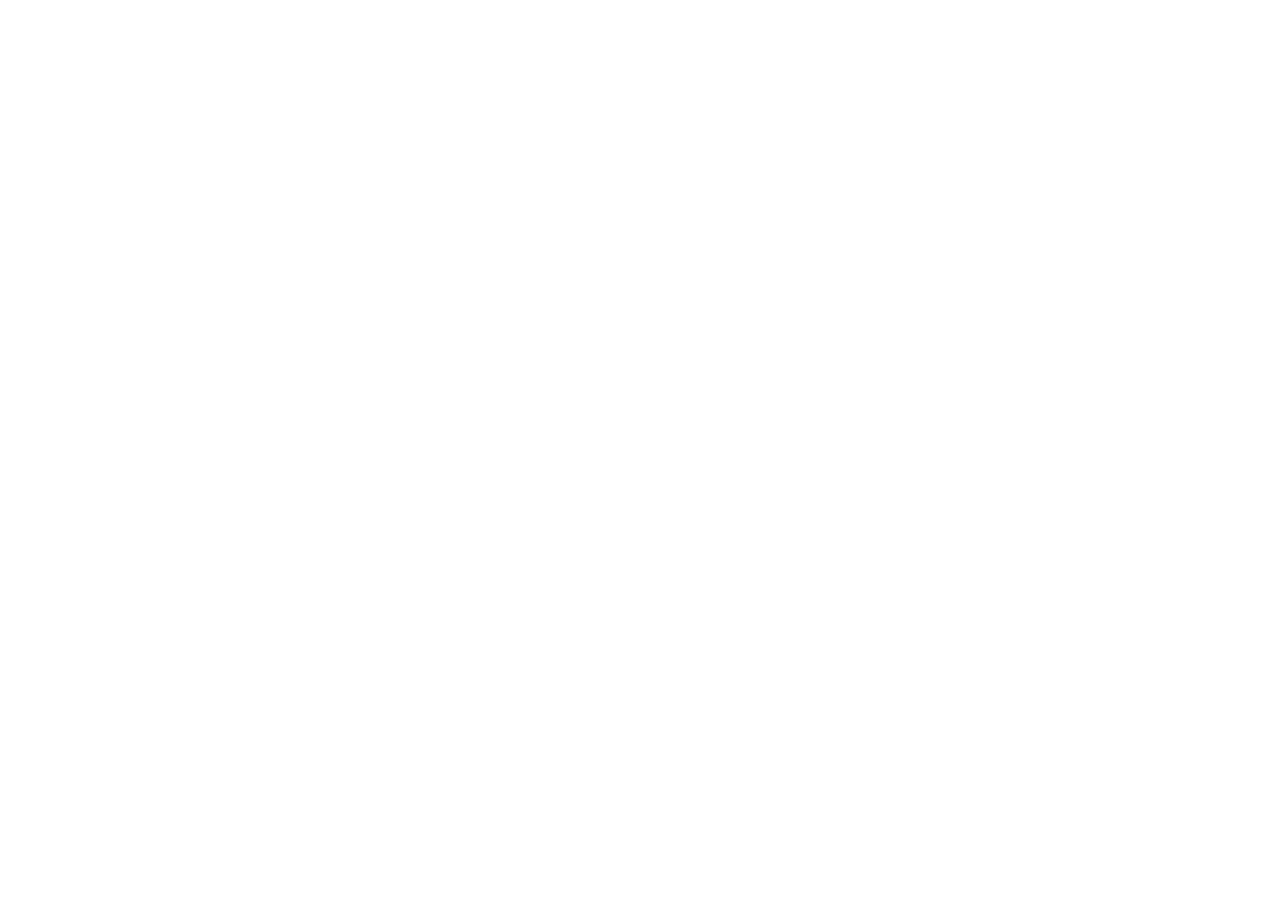
==== about.html @ e5f5d068 "Completed Index Page Design" ====
<!DOCTYPE html>
<html lang="en">
<head>
    <meta charset="UTF-8">
    <meta http-equiv="X-UA-Compatible" content="IE=edge">
    <meta name="viewport" content="width=device-width, initial-scale=1.0">
    <title>About Us</title>
</head>
<body>
    
</body>
</html>
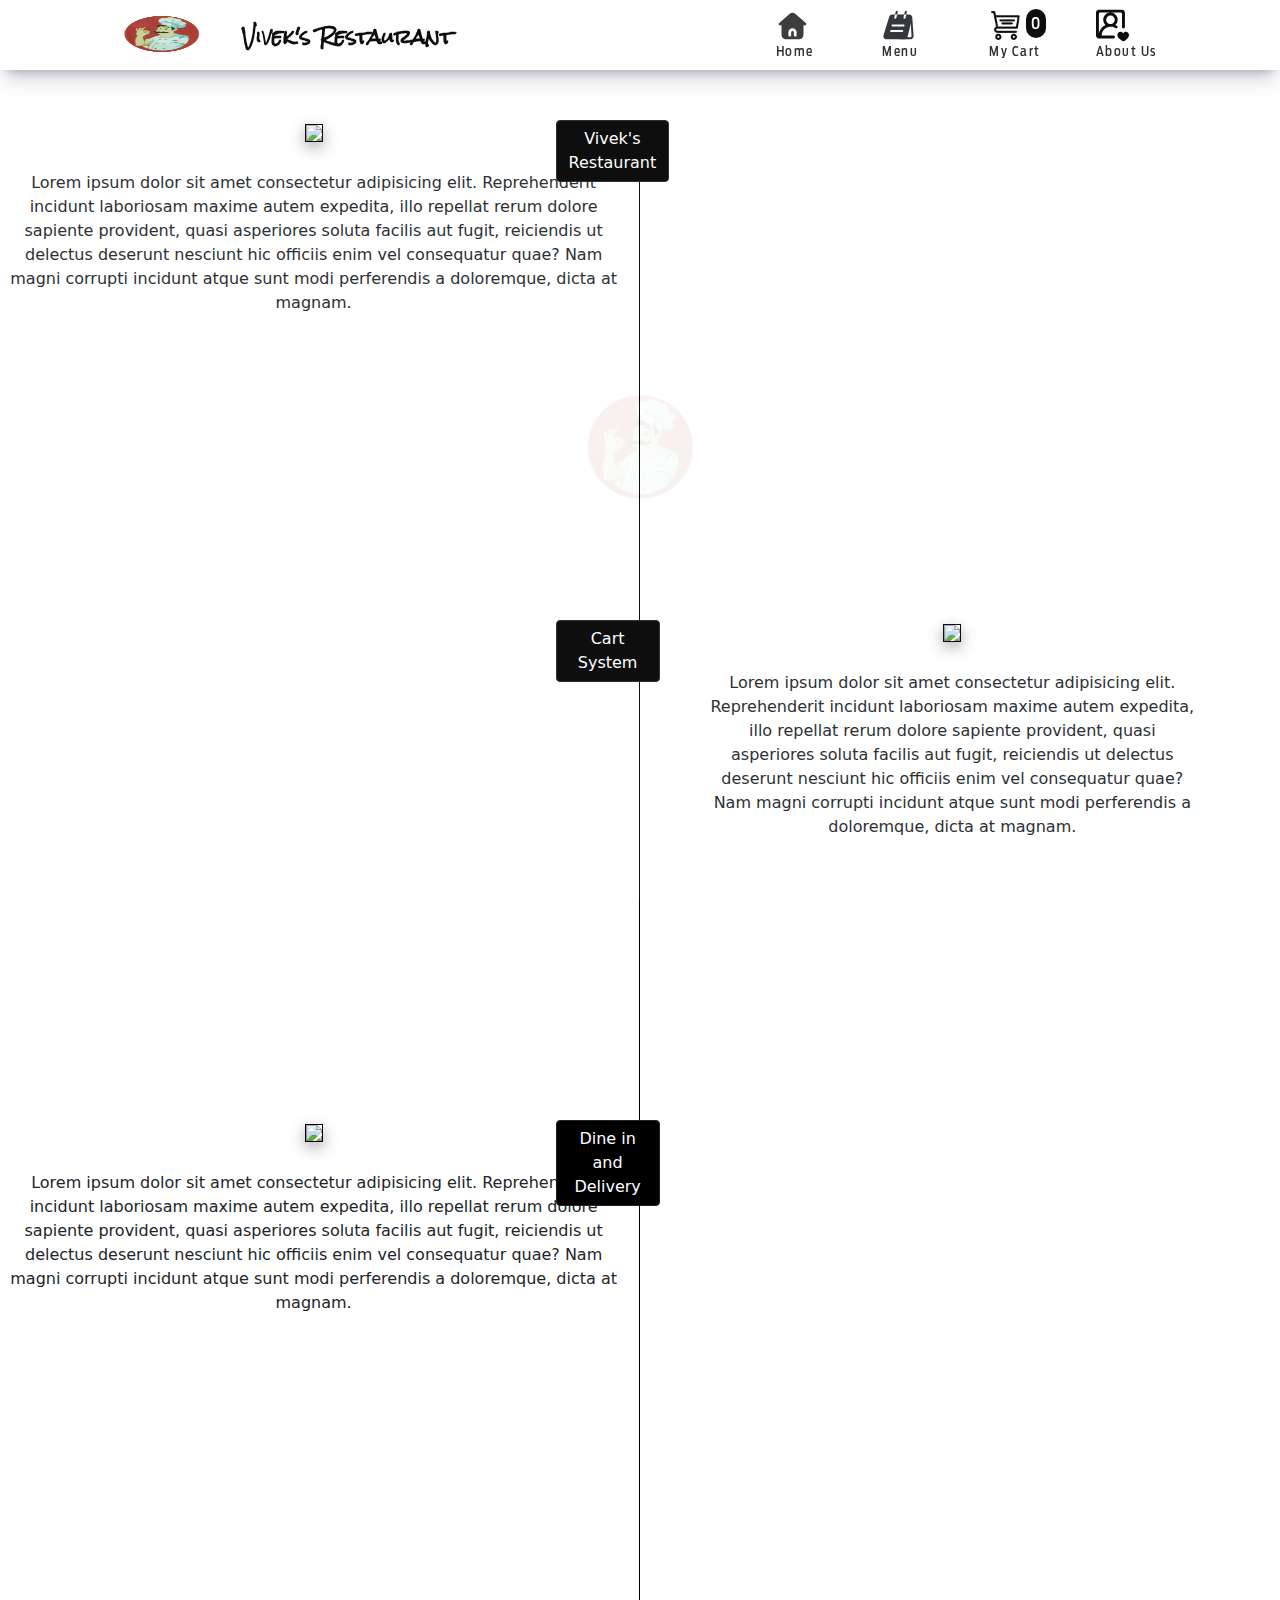
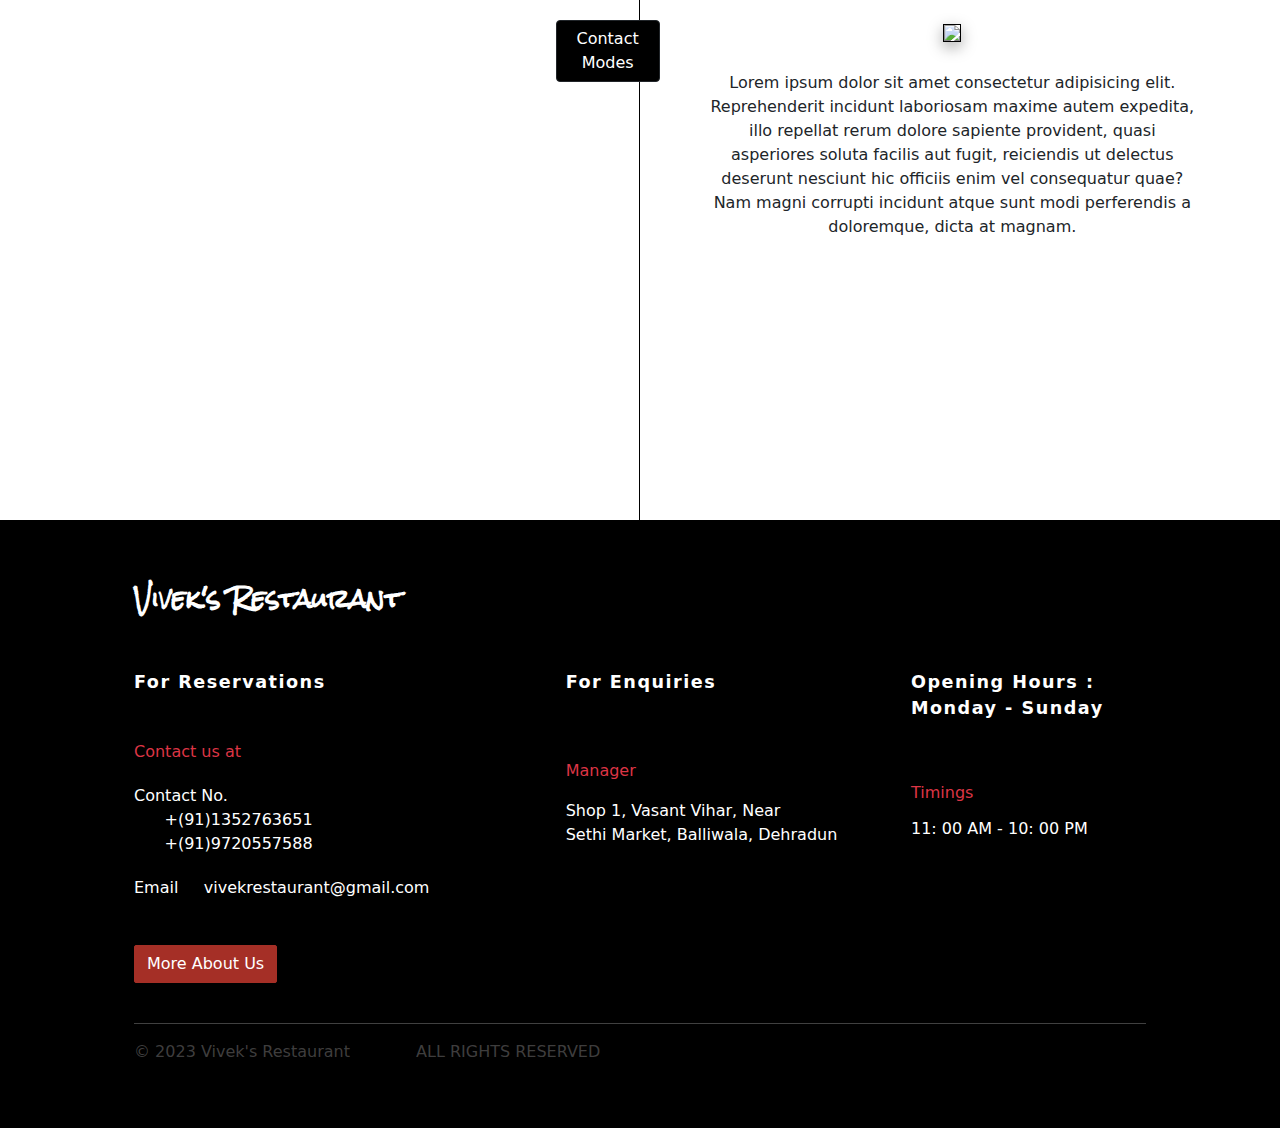
==== commit 5eb808d4: "Made About Us Format" ====
--- a/about.html
+++ b/about.html
@@ -5,8 +5,91 @@
     <meta http-equiv="X-UA-Compatible" content="IE=edge">
     <meta name="viewport" content="width=device-width, initial-scale=1.0">
     <title>About Us</title>
+    <!-- STYLES -->
+    <link rel="shortcut icon" href="favicon.ico" type="image/x-icon">
+    <link rel="stylesheet" href="./libraries/animate/animate.min.css">
+    <link rel="stylesheet" href="./libraries/bootstrap5/css/bootstrap.css">
+    <link rel="stylesheet" href="./styles/css/about.css">
+    <link rel="stylesheet" href="./styles/css/components.css">
+    <!-- SCRIPTS -->
+    <script src="./libraries/jquery/jquery.js"></script>
+    <script src="./libraries/bootstrap5/js/bootstrap.bundle.js"></script>   
+    <script src="./libraries/loadingOverlay/loadingoverlay.min.js"></script>
+    <script src="./scripts/helpers.js"></script>
+    <script src="./scripts/sessionManager.js"></script>
+    <script src="./components/header.js"></script>
+    <script src="./components/footer.js"></script>
+    <script src="./components/sideBar.js"></script>
+    <script src="./scripts/about.js"></script>
 </head>
+
+<header></header>
+<br /> <br /> <br /> <br /> <br />
 <body>
     
+    <div class="container" id="aboutUs-container">
+
+        <div class="row aboutUs-row" id="main-section">
+            <div class="col-6 left-col-box"> 
+                <div> <img src="./assets/background/outside_1.JPG" class="aboutUs-image"> </div>
+                <div class="aboutUs-text">
+                    Lorem ipsum dolor sit amet consectetur adipisicing elit. Reprehenderit incidunt laboriosam maxime autem expedita, illo repellat rerum dolore sapiente provident, quasi asperiores soluta facilis aut fugit, reiciendis ut delectus deserunt nesciunt hic officiis enim vel consequatur quae? Nam magni corrupti incidunt atque sunt modi perferendis a doloremque, dicta at magnam.
+                </div>
+            </div>
+            <div class="middle-label"> <button class="btn btn-dark"> Vivek's Restaurant </button></div>
+            <div class="col-6 right-col-box">  </div>
+        </div>
+
+
+
+        <div class="row aboutUs-row" id="cart-section">
+            <div class="col-6 left-col-box"> </div>
+            <div class="middle-label"> 
+                <button class="btn btn-dark"> Cart System </button>
+            </div>
+            <div class="col-6 right-col-box"> 
+                <div> <img src="./assets/background/outside_1.JPG" class="aboutUs-image"> </div>
+                <div class="aboutUs-text">
+                    Lorem ipsum dolor sit amet consectetur adipisicing elit. Reprehenderit incidunt laboriosam maxime autem expedita, illo repellat rerum dolore sapiente provident, quasi asperiores soluta facilis aut fugit, reiciendis ut delectus deserunt nesciunt hic officiis enim vel consequatur quae? Nam magni corrupti incidunt atque sunt modi perferendis a doloremque, dicta at magnam.
+                </div>
+            </div>
+        </div>
+
+
+
+        <div class="row aboutUs-row" id="orderModes-section">
+            <div class="col-6 left-col-box"> 
+                <div> <img src="./assets/background/outside_1.JPG" class="aboutUs-image"> </div>
+                <div class="aboutUs-text">
+                    Lorem ipsum dolor sit amet consectetur adipisicing elit. Reprehenderit incidunt laboriosam maxime autem expedita, illo repellat rerum dolore sapiente provident, quasi asperiores soluta facilis aut fugit, reiciendis ut delectus deserunt nesciunt hic officiis enim vel consequatur quae? Nam magni corrupti incidunt atque sunt modi perferendis a doloremque, dicta at magnam.
+                </div>    
+            </div>
+            <div class="middle-label"> 
+                <button class="btn btn-dark"> Dine in and Delivery </button>
+            </div>
+            <div class="col-6 right-col-box">  </div>
+        </div>
+
+
+        <div class="row aboutUs-row" id="contacts-section">
+            <div class="col-6 left-col-box"> </div>
+            <div class="middle-label"> 
+                <button class="btn btn-dark"> Contact Modes </button>
+            </div>
+            <div class="col-6 right-col-box"> 
+                <div> <img src="./assets/background/outside_1.JPG" class="aboutUs-image"> </div>
+                <div class="aboutUs-text">
+                    Lorem ipsum dolor sit amet consectetur adipisicing elit. Reprehenderit incidunt laboriosam maxime autem expedita, illo repellat rerum dolore sapiente provident, quasi asperiores soluta facilis aut fugit, reiciendis ut delectus deserunt nesciunt hic officiis enim vel consequatur quae? Nam magni corrupti incidunt atque sunt modi perferendis a doloremque, dicta at magnam.
+                </div> 
+            </div>
+        </div>
+
+
+
+
+
+    </div>
+
 </body>
+<footer></footer>
 </html>--- a/styles/css/about.css
+++ b/styles/css/about.css
@@ -0,0 +1,80 @@
+.outlined-red-btn {
+  background-color: white;
+  color: #a52f26;
+  border-radius: 2px;
+  border: 1px solid #a52f26;
+}
+
+.outlined-red-btn:hover {
+  background-color: #a52f26;
+  color: white;
+}
+
+.outlined-black-btn {
+  background-color: white;
+  color: black;
+  border: 1px solid black;
+}
+
+.outlined-black-btn:hover {
+  background-color: black;
+  color: white;
+  border: 1px solid white;
+}
+
+.pointed-cursor:hover {
+  cursor: pointer;
+}
+
+.hover-text-grey:hover {
+  color: gray;
+}
+
+.left-floater, body #aboutUs-container .left-col-box .aboutUs-image, body #aboutUs-container .left-col-box .aboutUs-text {
+  margin-left: -15%;
+}
+
+.right-floater, body #aboutUs-container .right-col-box .aboutUs-image, body #aboutUs-container .right-col-box .aboutUs-text {
+  margin-left: 10%;
+}
+
+body #aboutUs-container .aboutUs-row {
+  height: 500px;
+}
+
+body #aboutUs-container .aboutUs-row .aboutUs-image {
+  width: 80%;
+  border: 1px solid black;
+  -webkit-box-shadow: rgba(0, 0, 0, 0.35) 0px 5px 15px;
+          box-shadow: rgba(0, 0, 0, 0.35) 0px 5px 15px;
+}
+
+body #aboutUs-container .aboutUs-row .aboutUs-text {
+  margin-top: 5%;
+}
+
+body #aboutUs-container .left-col-box {
+  border-right: 1px solid black;
+  text-align: center;
+}
+
+body #aboutUs-container .right-col-box {
+  text-align: center;
+}
+
+body #aboutUs-container .middle-label {
+  position: absolute;
+  display: inline-block;
+  margin-left: 37%;
+  vertical-align: middle;
+  width: 10%;
+}
+
+body #aboutUs-container .middle-label button {
+  background-color: black;
+}
+
+body #aboutUs-container .middle-label button:hover {
+  cursor: default;
+}
+/*# sourceMappingURL=about.css.map */--- a/styles/css/components.css
+++ b/styles/css/components.css
@@ -0,0 +1,128 @@
+.outlined-red-btn, .outlined-red-btn-inverted {
+  background-color: white;
+  color: #a52f26;
+  border-radius: 2px;
+  border: 1px solid #a52f26;
+}
+
+.outlined-red-btn:hover, .outlined-red-btn-inverted:hover {
+  background-color: #a52f26;
+  color: white;
+}
+
+.outlined-black-btn {
+  background-color: white;
+  color: black;
+  border: 1px solid black;
+}
+
+.outlined-black-btn:hover {
+  background-color: black;
+  color: white;
+  border: 1px solid white;
+}
+
+.pointed-cursor:hover, header .navigation-link:hover {
+  cursor: pointer;
+}
+
+.hover-text-grey:hover {
+  color: gray;
+}
+
+@font-face {
+  font-family: RockSalt;
+  src: url("./../../assets/fonts/RockSalt-Regular.ttf");
+}
+
+@font-face {
+  font-family: fortAnteena_medium;
+  src: url("./../../assets/fonts/external/ford-antenna-medium-cnd-587bd97171cbd.otf");
+}
+
+header {
+  background-color: white;
+  position: fixed;
+  z-index: 2;
+  -webkit-box-shadow: rgba(50, 50, 93, 0.25) 0px 13px 20px -5px, rgba(0, 0, 0, 0.3) 0px 8px 10px -8px;
+          box-shadow: rgba(50, 50, 93, 0.25) 0px 13px 20px -5px, rgba(0, 0, 0, 0.3) 0px 8px 10px -8px;
+  font-size: 100%;
+  padding-top: 0.5%;
+  padding-bottom: -5%;
+  height: 70px;
+}
+
+header #logo-image {
+  margin-top: 4%;
+  width: 45%;
+  height: 45%;
+}
+
+header #header-title {
+  margin-top: 1.2%;
+  margin-left: -7%;
+  font-family: RockSalt;
+  font-size: 120%;
+  font-weight: bold;
+  color: black;
+}
+
+header #logo-image:hover, header #header-title:hover {
+  cursor: pointer;
+}
+
+header .navigation-link {
+  font-family: fortAnteena_medium;
+  letter-spacing: 1.5px;
+  margin-top: 0.2%;
+  font-size: 80%;
+}
+
+header .navigation-link .navigation-link-image {
+  width: 40%;
+}
+
+header .navigation-link #cart-items-count-indicator {
+  background-color: black;
+  color: white;
+  padding: 5px;
+  font-size: 120%;
+  border-radius: 10px;
+}
+
+.outlined-red-btn-inverted {
+  background-color: #a52f26;
+  color: white;
+}
+
+.outlined-red-btn-inverted:hover {
+  background-color: black;
+}
+
+footer {
+  background-color: black;
+  color: white;
+  z-index: 3;
+}
+
+footer #footerBox {
+  padding: 5%;
+}
+
+footer #footerBox #footer-headText {
+  font-family: Rocksalt;
+}
+
+footer #footerBox .footer-sectionHeader {
+  letter-spacing: 1.5px;
+  font-size: 110%;
+}
+
+footer #footerBox .footer-link {
+  margin-top: 5%;
+}
+
+footer #footerBox #footer-credits {
+  color: rgba(106, 104, 104, 0.6);
+}
+/*# sourceMappingURL=components.css.map */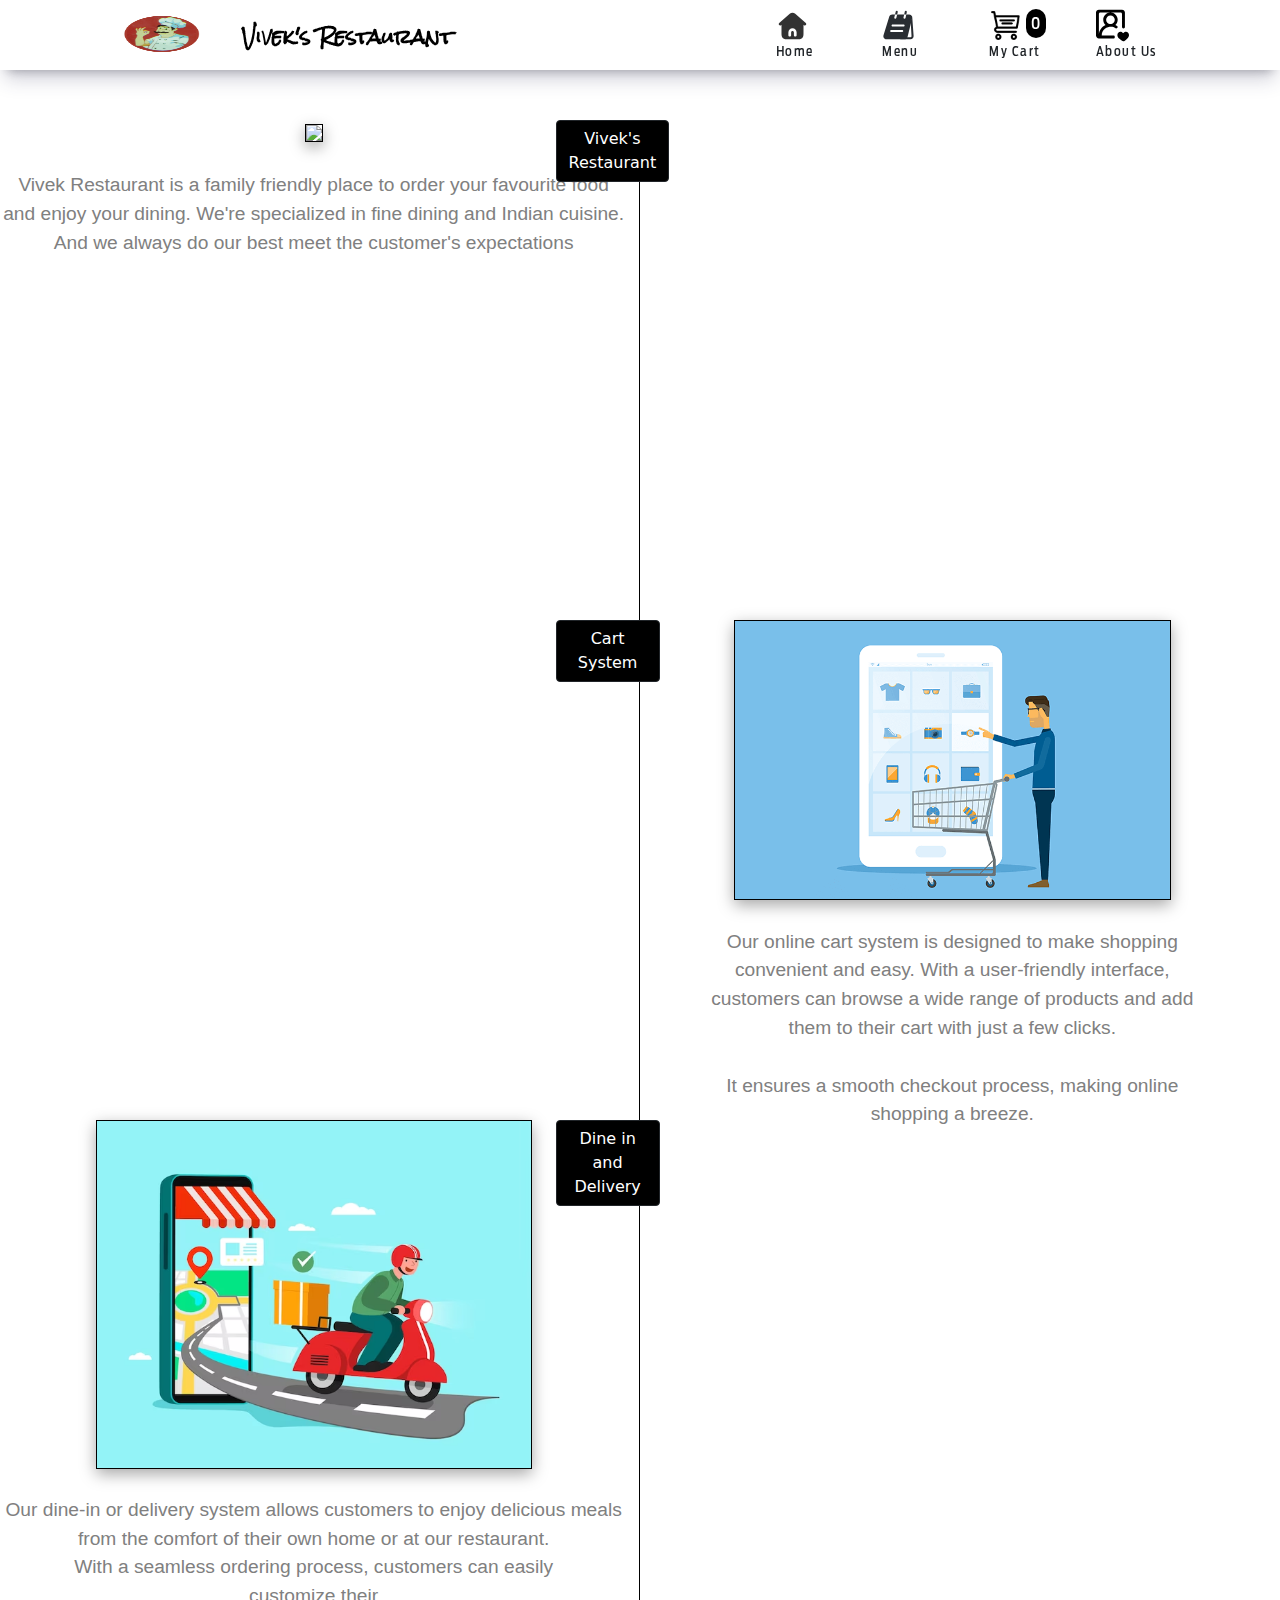
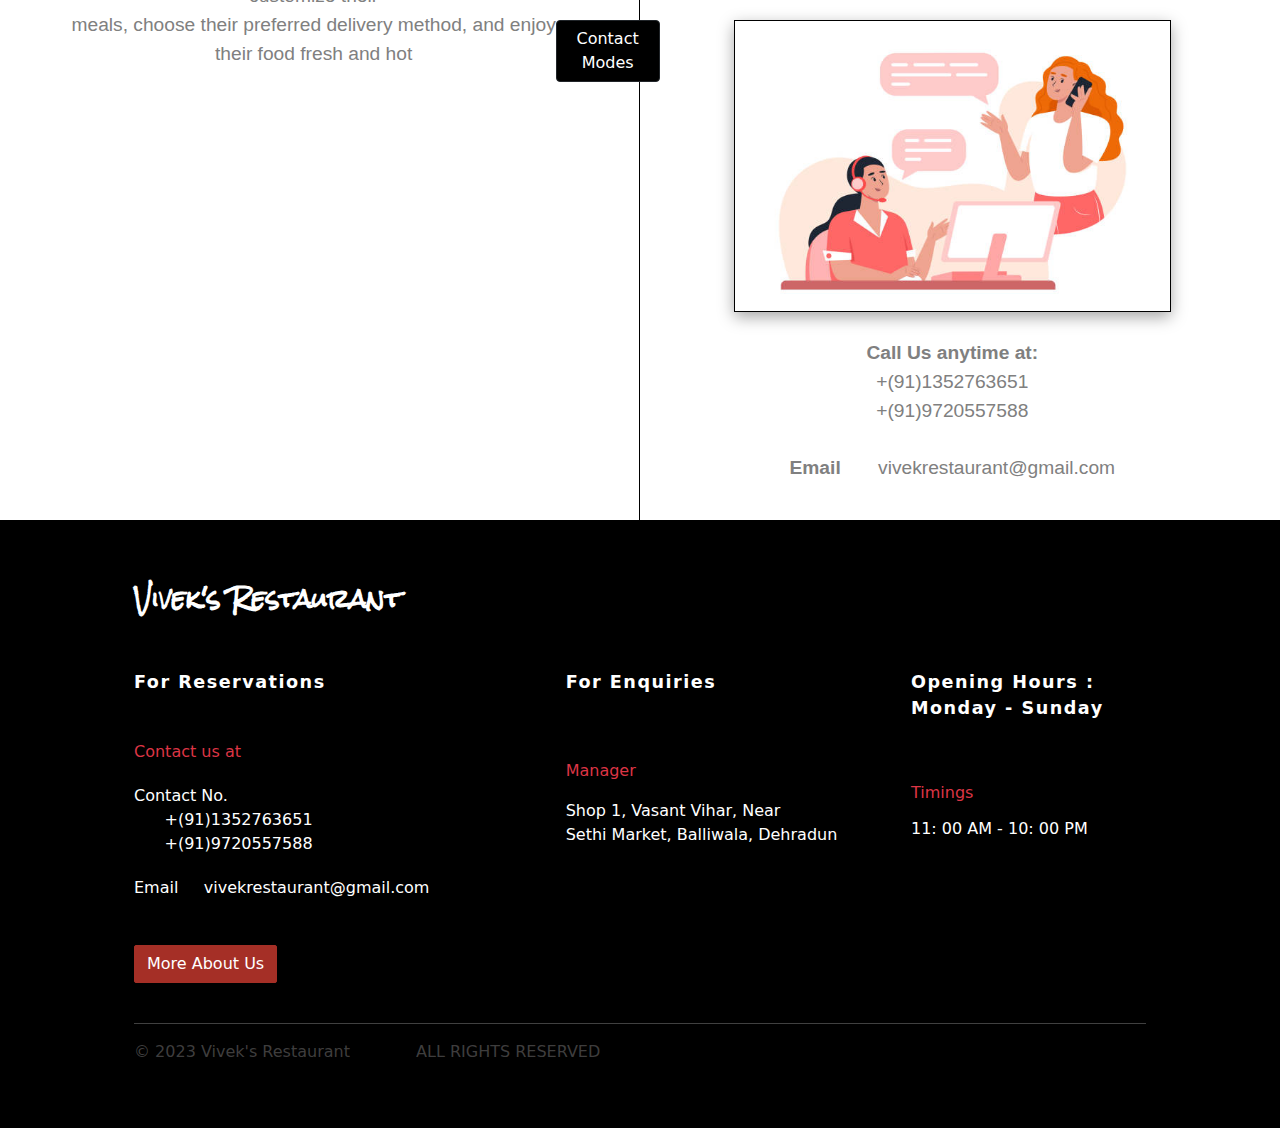
==== commit 5a3ce4e3: "Updated About Us page" ====
--- a/about.html
+++ b/about.html
@@ -31,9 +31,12 @@
 
         <div class="row aboutUs-row" id="main-section">
             <div class="col-6 left-col-box"> 
-                <div> <img src="./assets/background/outside_1.JPG" class="aboutUs-image"> </div>
+                <div> 
+                
+                    <img src="./assets/background/outside_1.JPG" class="aboutUs-image"> 
+                </div>
                 <div class="aboutUs-text">
-                    Lorem ipsum dolor sit amet consectetur adipisicing elit. Reprehenderit incidunt laboriosam maxime autem expedita, illo repellat rerum dolore sapiente provident, quasi asperiores soluta facilis aut fugit, reiciendis ut delectus deserunt nesciunt hic officiis enim vel consequatur quae? Nam magni corrupti incidunt atque sunt modi perferendis a doloremque, dicta at magnam.
+                    Vivek Restaurant is a family friendly place to order your favourite food and enjoy your dining. We're specialized in fine dining and Indian cuisine. And we always do our best meet the customer's expectations
                 </div>
             </div>
             <div class="middle-label"> <button class="btn btn-dark"> Vivek's Restaurant </button></div>
@@ -48,9 +51,9 @@
                 <button class="btn btn-dark"> Cart System </button>
             </div>
             <div class="col-6 right-col-box"> 
-                <div> <img src="./assets/background/outside_1.JPG" class="aboutUs-image"> </div>
+                <div> <img src="./assets/icons/aboutUs/shopping-cart-design.png" class="aboutUs-image"> </div>
                 <div class="aboutUs-text">
-                    Lorem ipsum dolor sit amet consectetur adipisicing elit. Reprehenderit incidunt laboriosam maxime autem expedita, illo repellat rerum dolore sapiente provident, quasi asperiores soluta facilis aut fugit, reiciendis ut delectus deserunt nesciunt hic officiis enim vel consequatur quae? Nam magni corrupti incidunt atque sunt modi perferendis a doloremque, dicta at magnam.
+                    Our online cart system is designed to make shopping convenient and easy. With a user-friendly interface, customers can browse a wide range of products and add them to their cart with just a few clicks. <br /> <br /> It ensures a smooth checkout process, making online shopping a breeze.
                 </div>
             </div>
         </div>
@@ -59,9 +62,9 @@
 
         <div class="row aboutUs-row" id="orderModes-section">
             <div class="col-6 left-col-box"> 
-                <div> <img src="./assets/background/outside_1.JPG" class="aboutUs-image"> </div>
+                <div> <img src="./assets/icons/aboutUs/delivery.avif" class="aboutUs-image"> </div>
                 <div class="aboutUs-text">
-                    Lorem ipsum dolor sit amet consectetur adipisicing elit. Reprehenderit incidunt laboriosam maxime autem expedita, illo repellat rerum dolore sapiente provident, quasi asperiores soluta facilis aut fugit, reiciendis ut delectus deserunt nesciunt hic officiis enim vel consequatur quae? Nam magni corrupti incidunt atque sunt modi perferendis a doloremque, dicta at magnam.
+                    Our dine-in or delivery system allows customers to enjoy delicious meals from the comfort of their own home or at our restaurant. <br /> With a seamless ordering process, customers can easily <br /> customize their <br /> meals, choose their preferred delivery method, and enjoy <br /> their food fresh and hot    
                 </div>    
             </div>
             <div class="middle-label"> 
@@ -77,9 +80,13 @@
                 <button class="btn btn-dark"> Contact Modes </button>
             </div>
             <div class="col-6 right-col-box"> 
-                <div> <img src="./assets/background/outside_1.JPG" class="aboutUs-image"> </div>
+                <div> <img src="./assets/icons/aboutUs/contactUs.jpg" class="aboutUs-image"> </div>
                 <div class="aboutUs-text">
-                    Lorem ipsum dolor sit amet consectetur adipisicing elit. Reprehenderit incidunt laboriosam maxime autem expedita, illo repellat rerum dolore sapiente provident, quasi asperiores soluta facilis aut fugit, reiciendis ut delectus deserunt nesciunt hic officiis enim vel consequatur quae? Nam magni corrupti incidunt atque sunt modi perferendis a doloremque, dicta at magnam.
+                   <b> Call Us anytime at: </b>  <br />
+                        +(91)1352763651 <br />
+                        +(91)9720557588 <br /> <br /> 
+                    
+                    <b>Email</b>   &nbsp;&nbsp;&nbsp;&nbsp;&nbsp;  vivekrestaurant@gmail.com     
                 </div> 
             </div>
         </div>
--- a/styles/css/about.css
+++ b/styles/css/about.css
@@ -38,6 +38,11 @@
   margin-left: 10%;
 }
 
+@font-face {
+  font-family: goodTimes;
+  src: url("./../../assets/fonts/external/good times rg.ttf");
+}
+
 body #aboutUs-container .aboutUs-row {
   height: 500px;
 }
@@ -51,6 +56,9 @@
 
 body #aboutUs-container .aboutUs-row .aboutUs-text {
   margin-top: 5%;
+  font-size: 120%;
+  font-family: 'Trebuchet MS', 'Lucida Sans Unicode', 'Lucida Grande', 'Lucida Sans', Arial, sans-serif;
+  color: gray;
 }
 
 body #aboutUs-container .left-col-box {
